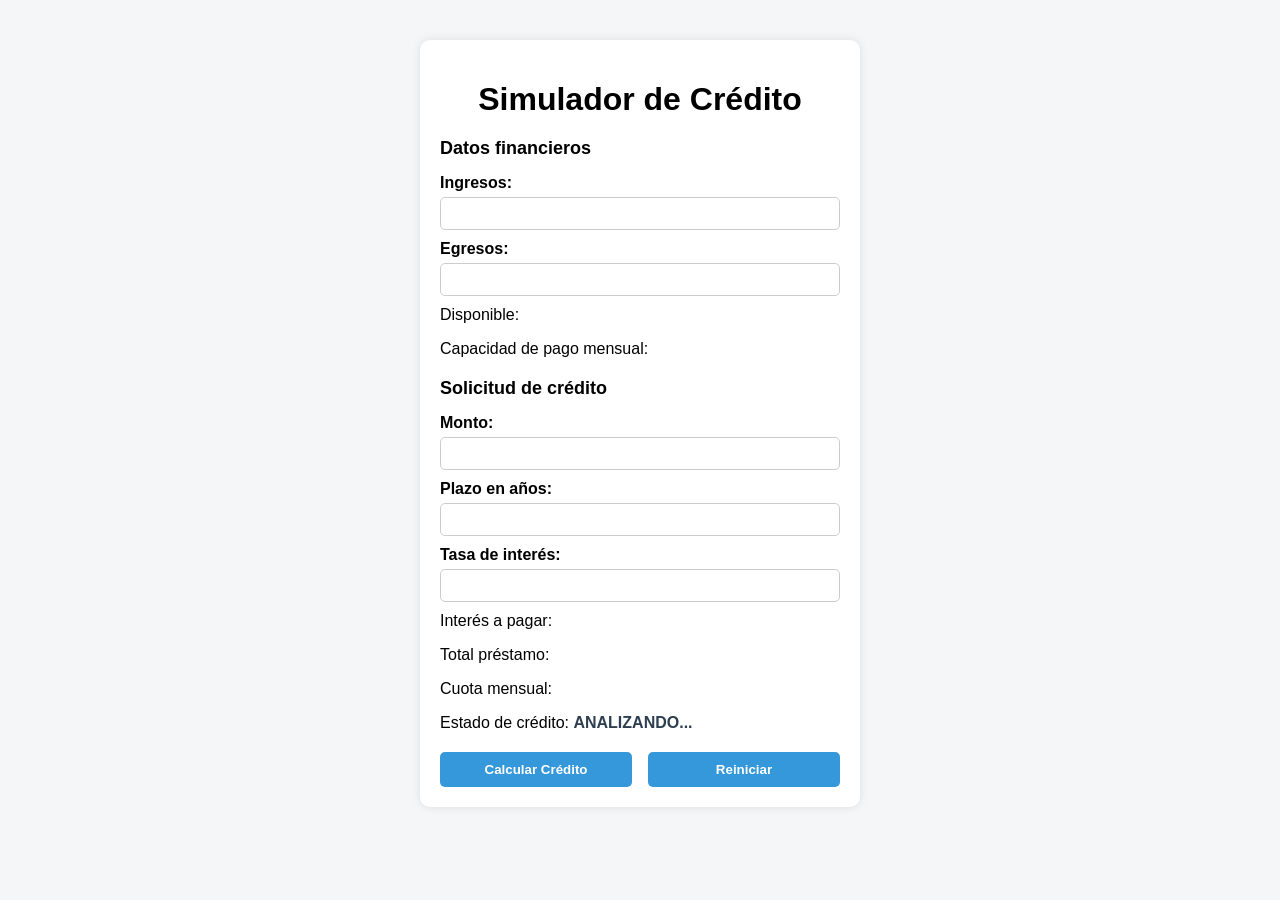
==== simulador.html @ d0315a12 "primer commit" ====
<!DOCTYPE html>
<html lang="es">
<head>
    <meta charset="UTF-8">
    <meta name="viewport" content="width=device-width, initial-scale=1.0">
    <title>Simulador de Crédito</title>
    <link rel="stylesheet" href="simulador.css">
</head>
<body>

    <div class="container">
        <h1>Simulador de Crédito</h1>

        <h2>Datos financieros</h2>
        <label for="txtIngresos">Ingresos:</label>
        <input type="text" id="txtIngresos">

        <label for="txtEgresos">Egresos:</label>
        <input type="text" id="txtEgresos">

        <p>Disponible: <span id="spnDisponible"></span></p>
        <p>Capacidad de pago mensual: <span id="spnCapacidadPago"></span></p>

        <h2>Solicitud de crédito</h2>
        <label for="txtMonto">Monto:</label>
        <input type="text" id="txtMonto">

        <label for="txtPlazo">Plazo en años:</label>
        <input type="text" id="txtPlazo">

        <label for="txtTasaInteres">Tasa de interés:</label>
        <input type="text" id="txtTasaInteres">

        <p>Interés a pagar: <span id="spnInteresPagar"></span></p>
        <p>Total préstamo: <span id="spnTotalPrestamo"></span></p>
        <p>Cuota mensual: <span id="spnCuotaMensual"></span></p>
        <p>Estado de crédito: <span id="spnEstadoCredito">ANALIZANDO...</span></p>

        <div class="buttons">
            <button id="btnCalcularCredito">Calcular Crédito</button>
            <button id="btnReiniciar">Reiniciar</button>
        </div>
    </div>

</body>
</html>
---- simulador.css ----
body {
    font-family: Arial, sans-serif;
    background-color: #f4f6f8;
    margin: 0;
    padding: 0;
}

.container {
    width: 400px;
    margin: 40px auto;
    padding: 20px;
    background-color: white;
    border-radius: 10px;
    box-shadow: 0 0 10px rgba(0,0,0,0.1);
}

h1 {
    text-align: center;
    margin-bottom: 20px;
}

h2 {
    margin-top: 20px;
    font-size: 18px;
}

label {
    display: block;
    margin-top: 10px;
    font-weight: bold;
}

input {
    width: 100%;
    padding: 8px;
    margin-top: 5px;
    border-radius: 5px;
    border: 1px solid #ccc;
    box-sizing: border-box;
}

p {
    margin-top: 10px;
}

span {
    font-weight: bold;
    color: #2c3e50;
}

.buttons {
    margin-top: 20px;
    display: flex;
    justify-content: space-between;
}

button {
    width: 48%;
    padding: 10px;
    border: none;
    border-radius: 5px;
    background-color: #3498db;
    color: white;
    font-weight: bold;
    cursor: pointer;
}

button:hover {
    background-color: #2980b9;
}
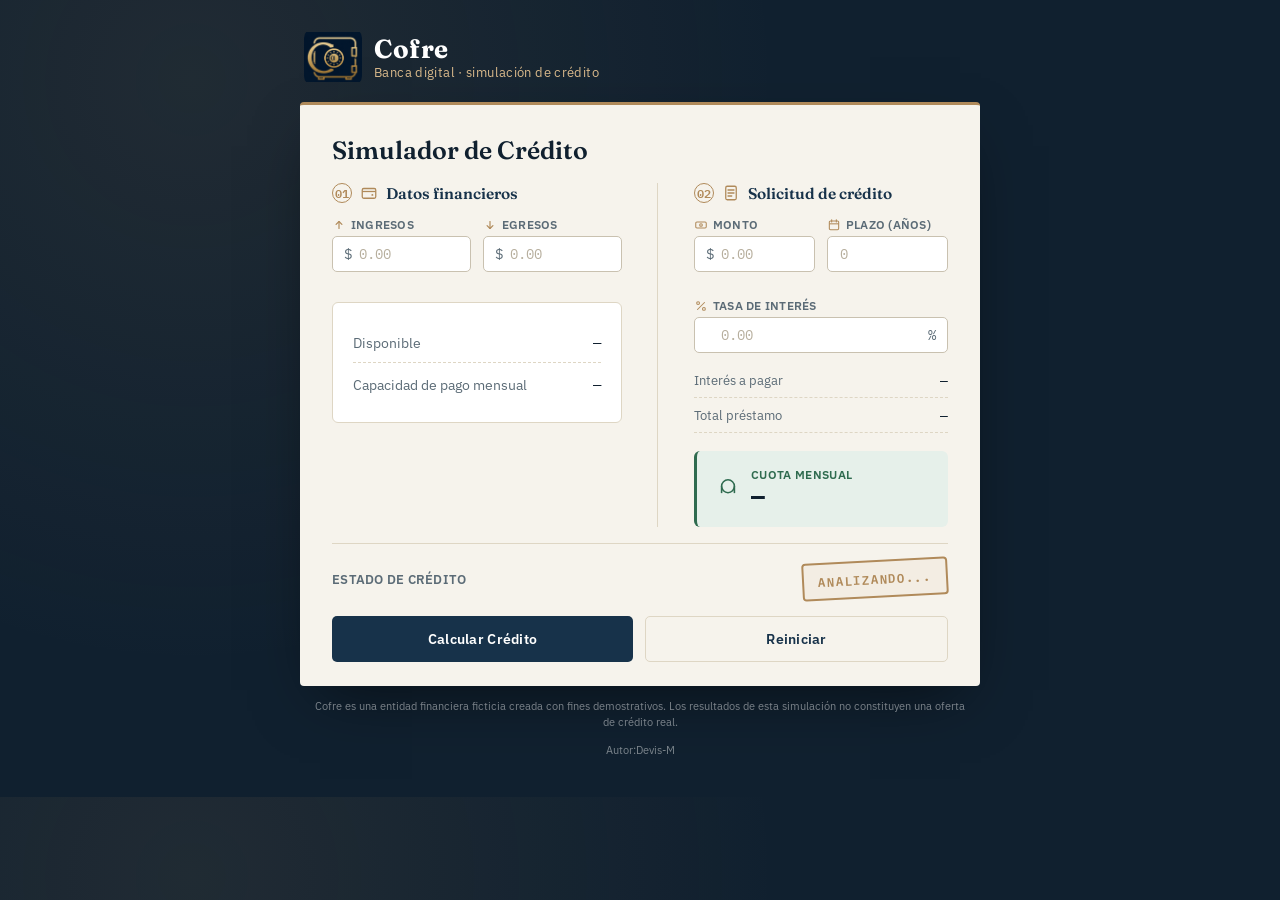
==== commit ceca9383: "mejora visual con ia" ====
--- a/simulador.html
+++ b/simulador.html
@@ -3,44 +3,216 @@
 <head>
     <meta charset="UTF-8">
     <meta name="viewport" content="width=device-width, initial-scale=1.0">
-    <title>Simulador de Crédito</title>
+    <title>Cofre · Simulador de Crédito</title>
+
+    <link rel="preconnect" href="https://fonts.googleapis.com">
+    <link rel="preconnect" href="https://fonts.gstatic.com" crossorigin>
+    <link href="https://fonts.googleapis.com/css2?family=Fraunces:opsz,wght@9..144,500;9..144,600;9..144,700&family=IBM+Plex+Sans:wght@400;500;600&family=IBM+Plex+Mono:wght@500;600&display=swap" rel="stylesheet">
+
     <link rel="stylesheet" href="simulador.css">
+    <script src="utilitarios.js"></script>
+    <script src="simulador.js"></script>
+    <script src="funciones.js"></script>
 </head>
 <body>
 
-    <div class="container">
-        <h1>Simulador de Crédito</h1>
-
-        <h2>Datos financieros</h2>
-        <label for="txtIngresos">Ingresos:</label>
-        <input type="text" id="txtIngresos">
-
-        <label for="txtEgresos">Egresos:</label>
-        <input type="text" id="txtEgresos">
-
-        <p>Disponible: <span id="spnDisponible"></span></p>
-        <p>Capacidad de pago mensual: <span id="spnCapacidadPago"></span></p>
-
-        <h2>Solicitud de crédito</h2>
-        <label for="txtMonto">Monto:</label>
-        <input type="text" id="txtMonto">
-
-        <label for="txtPlazo">Plazo en años:</label>
-        <input type="text" id="txtPlazo">
-
-        <label for="txtTasaInteres">Tasa de interés:</label>
-        <input type="text" id="txtTasaInteres">
-
-        <p>Interés a pagar: <span id="spnInteresPagar"></span></p>
-        <p>Total préstamo: <span id="spnTotalPrestamo"></span></p>
-        <p>Cuota mensual: <span id="spnCuotaMensual"></span></p>
-        <p>Estado de crédito: <span id="spnEstadoCredito">ANALIZANDO...</span></p>
-
-        <div class="buttons">
-            <button id="btnCalcularCredito">Calcular Crédito</button>
-            <button id="btnReiniciar">Reiniciar</button>
-        </div>
+    <div class="page">
+
+        <header class="brand">
+            <img class="brand__mark" src="Logo_Simulador.png" alt="Cofre">
+            <div class="brand__text">
+                <span class="brand__name">Cofre</span>
+                <span class="brand__tagline">Banca digital · simulación de crédito</span>
+            </div>
+        </header>
+
+        <main class="container">
+
+            <h1 class="container__title">Simulador de Crédito</h1>
+
+            <div class="container__grid">
+
+                <section class="ledger" aria-labelledby="titulo-datos">
+                    <h2 id="titulo-datos">
+                        <span class="ledger__eyebrow">01</span>
+                        <svg class="ledger__icon" viewBox="0 0 24 24" width="18" height="18" aria-hidden="true">
+                            <rect x="3" y="6" width="18" height="13" rx="2" fill="none" stroke="currentColor" stroke-width="1.7"/>
+                            <line x1="3" y1="10" x2="21" y2="10" stroke="currentColor" stroke-width="1.7"/>
+                            <circle cx="16.5" cy="14.5" r="1.3" fill="currentColor" stroke="none"/>
+                        </svg>
+                        Datos financieros
+                    </h2>
+
+                    <div class="field-group">
+                        <div class="field">
+                            <label for="txtIngresos">
+                                <svg class="field__icon" viewBox="0 0 24 24" width="14" height="14" aria-hidden="true">
+                                    <line x1="12" y1="18" x2="12" y2="6" stroke="currentColor" stroke-width="2" stroke-linecap="round"/>
+                                    <polyline points="7,11 12,6 17,11" fill="none" stroke="currentColor" stroke-width="2" stroke-linecap="round" stroke-linejoin="round"/>
+                                </svg>
+                                Ingresos
+                            </label>
+                            <div class="field__input">
+                                <span class="field__prefix">$</span>
+                                <input type="text" id="txtIngresos" inputmode="decimal" placeholder="0.00">
+                            </div>
+                        </div>
+
+                        <div class="field">
+                            <label for="txtEgresos">
+                                <svg class="field__icon" viewBox="0 0 24 24" width="14" height="14" aria-hidden="true">
+                                    <line x1="12" y1="6" x2="12" y2="18" stroke="currentColor" stroke-width="2" stroke-linecap="round"/>
+                                    <polyline points="7,13 12,18 17,13" fill="none" stroke="currentColor" stroke-width="2" stroke-linecap="round" stroke-linejoin="round"/>
+                                </svg>
+                                Egresos
+                            </label>
+                            <div class="field__input">
+                                <span class="field__prefix">$</span>
+                                <input type="text" id="txtEgresos" inputmode="decimal" placeholder="0.00">
+                            </div>
+                        </div>
+                    </div>
+
+                    <div class="summary-box">
+                        <div class="summary-box__item">
+                            <span class="summary-box__label">Disponible</span>
+                            <span class="ledger__value" id="spnDisponible">—</span>
+                        </div>
+                        <div class="summary-box__item">
+                            <span class="summary-box__label">Capacidad de pago mensual</span>
+                            <span class="ledger__value" id="spnCapacidadPago">—</span>
+                        </div>
+                    </div>
+                </section>
+
+                <section class="ledger ledger--divider" aria-labelledby="titulo-solicitud">
+                    <h2 id="titulo-solicitud">
+                        <span class="ledger__eyebrow">02</span>
+                        <svg class="ledger__icon" viewBox="0 0 24 24" width="18" height="18" aria-hidden="true">
+                            <rect x="5" y="3" width="14" height="18" rx="2" fill="none" stroke="currentColor" stroke-width="1.7"/>
+                            <line x1="8" y1="8" x2="16" y2="8" stroke="currentColor" stroke-width="1.7" stroke-linecap="round"/>
+                            <line x1="8" y1="12" x2="16" y2="12" stroke="currentColor" stroke-width="1.7" stroke-linecap="round"/>
+                            <line x1="8" y1="16" x2="13" y2="16" stroke="currentColor" stroke-width="1.7" stroke-linecap="round"/>
+                        </svg>
+                        Solicitud de crédito
+                    </h2>
+
+                    <div class="field-group">
+                        <div class="field">
+                            <label for="txtMonto">
+                                <svg class="field__icon" viewBox="0 0 24 24" width="14" height="14" aria-hidden="true">
+                                    <rect x="3" y="7" width="18" height="10" rx="2" fill="none" stroke="currentColor" stroke-width="1.8"/>
+                                    <circle cx="12" cy="12" r="2.3" fill="none" stroke="currentColor" stroke-width="1.8"/>
+                                </svg>
+                                Monto
+                            </label>
+                            <div class="field__input">
+                                <span class="field__prefix">$</span>
+                                <input type="text" id="txtMonto" inputmode="decimal" placeholder="0.00">
+                            </div>
+                        </div>
+
+                        <div class="field">
+                            <label for="txtPlazo">
+                                <svg class="field__icon" viewBox="0 0 24 24" width="14" height="14" aria-hidden="true">
+                                    <rect x="4" y="5" width="16" height="15" rx="2" fill="none" stroke="currentColor" stroke-width="1.8"/>
+                                    <line x1="4" y1="10" x2="20" y2="10" stroke="currentColor" stroke-width="1.8"/>
+                                    <line x1="8" y1="3" x2="8" y2="7" stroke="currentColor" stroke-width="1.8" stroke-linecap="round"/>
+                                    <line x1="16" y1="3" x2="16" y2="7" stroke="currentColor" stroke-width="1.8" stroke-linecap="round"/>
+                                </svg>
+                                Plazo (años)
+                            </label>
+                            <input type="text" id="txtPlazo" inputmode="numeric" placeholder="0">
+                        </div>
+                    </div>
+
+                    <div class="field">
+                        <label for="txtTasaInteres">
+                            <svg class="field__icon" viewBox="0 0 24 24" width="14" height="14" aria-hidden="true">
+                                <circle cx="7" cy="7" r="2.4" fill="none" stroke="currentColor" stroke-width="1.8"/>
+                                <circle cx="17" cy="17" r="2.4" fill="none" stroke="currentColor" stroke-width="1.8"/>
+                                <line x1="18" y1="6" x2="6" y2="18" stroke="currentColor" stroke-width="1.8" stroke-linecap="round"/>
+                            </svg>
+                            Tasa de interés
+                        </label>
+                        <div class="field__input">
+                            <input type="text" id="txtTasaInteres" inputmode="decimal" placeholder="0.00">
+                            <span class="field__suffix">%</span>
+                        </div>
+                    </div>
+
+                    <div class="ledger__row">
+                        <span class="ledger__label">Interés a pagar</span>
+                        <span class="ledger__value" id="spnInteresPagar">—</span>
+                    </div>
+                    <div class="ledger__row">
+                        <span class="ledger__label">Total préstamo</span>
+                        <span class="ledger__value" id="spnTotalPrestamo">—</span>
+                    </div>
+
+                    <div class="cuota-box">
+                        <svg class="cuota-box__icon" viewBox="0 0 24 24" width="22" height="22" aria-hidden="true">
+                            <circle cx="12" cy="9" r="7" fill="none" stroke="currentColor" stroke-width="1.7"/>
+                            <path d="M12,20 a7,3 0 0 0 0,-0.01" fill="none" stroke="currentColor" stroke-width="1.7"/>
+                            <line x1="5" y1="9" x2="5" y2="16.5" stroke="currentColor" stroke-width="1.7"/>
+                            <line x1="19" y1="9" x2="19" y2="16.5" stroke="currentColor" stroke-width="1.7"/>
+                        </svg>
+                        <div class="cuota-box__text">
+                            <span class="cuota-box__label">Cuota mensual</span>
+                            <span class="cuota-box__value" id="spnCuotaMensual">—</span>
+                        </div>
+                    </div>
+                </section>
+
+            </div>
+
+            <div class="verdict">
+                <span class="verdict__label">Estado de crédito</span>
+                <span class="verdict__stamp" id="spnEstadoCredito">ANALIZANDO...</span>
+            </div>
+
+            <div class="buttons">
+                <button id="btnCalcularCredito" onclick="calcular()">Calcular Crédito</button>
+                <button id="btnReiniciar" class="buttons__secondary">Reiniciar</button>
+            </div>
+
+        </main>
+
+        <footer class="disclaimer">
+            Cofre es una entidad financiera ficticia creada con fines demostrativos. Los resultados de esta simulación no constituyen una oferta de crédito real.
+            <p>Autor:Devis-M</p>
+        </footer>
+
     </div>
 
+    <script>
+        // Aplica el color del sello "Estado de crédito" según el texto que
+        // simulador.js / funciones.js coloquen en #spnEstadoCredito.
+        (function () {
+            var spnEstado = document.getElementById('spnEstadoCredito');
+            if (!spnEstado) return;
+
+            var CLASES = ['is-analizando', 'is-aprobado', 'is-rechazado'];
+
+            function actualizarEstado() {
+                var texto = spnEstado.textContent.trim().toUpperCase();
+
+                spnEstado.classList.remove.apply(spnEstado.classList, CLASES);
+
+                if (texto.indexOf('APROB') !== -1) {
+                    spnEstado.classList.add('is-aprobado');
+                } else if (texto.indexOf('RECHAZ') !== -1 || texto.indexOf('NEGAD') !== -1) {
+                    spnEstado.classList.add('is-rechazado');
+                } else {
+                    spnEstado.classList.add('is-analizando');
+                }
+            }
+
+            actualizarEstado();
+
+            var observador = new MutationObserver(actualizarEstado);
+            observador.observe(spnEstado, { childList: true, characterData: true, subtree: true });
+        })();
+    </script>
 </body>
 </html>
--- a/simulador.css
+++ b/simulador.css
@@ -1,70 +1,510 @@
+:root {
+    /* Paleta — Cofre */
+    --tinta-noche: #10202F;
+    --tinta-azul: #17324A;
+    --papel: #F6F3EC;
+    --papel-linea: #DED6C4;
+    --bronce: #B08A5A;
+    --bronce-claro: #D9B98B;
+    --esmeralda: #2F6B4F;
+    --esmeralda-suave: #E6F0EA;
+    --terracota: #A34433;
+    --terracota-suave: #F6E7E4;
+    --texto: #1C2B36;
+    --texto-suave: #5B6B76;
+
+    --fuente-display: "Fraunces", Georgia, serif;
+    --fuente-texto: "IBM Plex Sans", Arial, sans-serif;
+    --fuente-datos: "IBM Plex Mono", "Courier New", monospace;
+}
+
+* {
+    box-sizing: border-box;
+}
+
 body {
-    font-family: Arial, sans-serif;
-    background-color: #f4f6f8;
+    font-family: var(--fuente-texto);
+    background:
+        radial-gradient(circle at 15% 10%, rgba(176,138,90,0.10), transparent 45%),
+        var(--tinta-noche);
+    color: var(--texto);
     margin: 0;
-    padding: 0;
-}
+    padding: clamp(16px, 3vw, 28px) 16px;
+}
+
+.page {
+    max-width: 480px;
+    margin: 0 auto;
+}
+
+@media (min-width: 720px) {
+    .page {
+        max-width: 680px;
+    }
+}
+
+/* ---------- Encabezado de marca ---------- */
+
+.brand {
+    display: flex;
+    align-items: center;
+    gap: 12px;
+    padding: 0 4px 16px;
+}
+
+.brand__mark {
+    flex-shrink: 0;
+    width: 58px;
+    height: 58px;
+    border-radius: 10px;
+    object-fit: contain;
+}
+
+.brand__text {
+    display: flex;
+    flex-direction: column;
+    line-height: 1.25;
+}
+
+.brand__name {
+    font-family: var(--fuente-display);
+    font-weight: 700;
+    font-size: 26px;
+    letter-spacing: 0.02em;
+    color: #FFFFFF;
+}
+
+.brand__tagline {
+    font-size: 12.5px;
+    letter-spacing: 0.03em;
+    color: var(--bronce-claro);
+}
+
+/* ---------- Tarjeta principal ---------- */
 
 .container {
-    width: 400px;
-    margin: 40px auto;
-    padding: 20px;
-    background-color: white;
-    border-radius: 10px;
-    box-shadow: 0 0 10px rgba(0,0,0,0.1);
-}
-
-h1 {
-    text-align: center;
-    margin-bottom: 20px;
-}
-
-h2 {
-    margin-top: 20px;
-    font-size: 18px;
+    background-color: var(--papel);
+    border-radius: 4px;
+    padding: clamp(20px, 4vw, 30px) clamp(20px, 4vw, 32px) 24px;
+    box-shadow: 0 24px 60px -20px rgba(0,0,0,0.55);
+    border-top: 3px solid var(--bronce);
+}
+
+.container__title {
+    font-family: var(--fuente-display);
+    font-size: clamp(20px, 4vw, 25px);
+    font-weight: 600;
+    margin: 0 0 18px;
+    color: var(--tinta-noche);
+}
+
+/* ---------- Grid de dos columnas en pantallas anchas ---------- */
+
+.container__grid {
+    display: block;
+}
+
+@media (min-width: 720px) {
+    .container__grid {
+        display: grid;
+        grid-template-columns: 1fr 1fr;
+        gap: 0 36px;
+        align-items: start;
+    }
+
+    .ledger--divider {
+        border-left: 1px solid var(--papel-linea);
+        padding-left: 36px;
+        margin-left: -1px;
+    }
+}
+
+/* ---------- Secciones tipo libro contable ---------- */
+
+.ledger {
+    margin-top: 18px;
+    padding-top: 14px;
+    border-top: 1px solid var(--papel-linea);
+}
+
+@media (min-width: 720px) {
+    .ledger {
+        margin-top: 0;
+        padding-top: 0;
+        border-top: none;
+    }
+
+    .ledger h2 {
+        font-size: 18px;
+        margin-bottom: 20px;
+    }
+
+    .field-group,
+    .field {
+        margin-bottom: 16px;
+    }
+
+    input {
+        padding: 11px 14px;
+        font-size: 15px;
+    }
+
+    .ledger__row {
+        font-size: 13.5px;
+        padding: 9px 0;
+    }
+}
+
+.ledger h2 {
+    display: flex;
+    align-items: center;
+    gap: 8px;
+    font-family: var(--fuente-display);
+    font-size: 15.5px;
+    font-weight: 600;
+    margin: 0 0 14px;
+    color: var(--tinta-azul);
+}
+
+.ledger__icon {
+    color: var(--bronce);
+    flex-shrink: 0;
+}
+
+.ledger__eyebrow {
+    font-family: var(--fuente-datos);
+    font-size: 12px;
+    font-weight: 600;
+    color: var(--bronce);
+    border: 1px solid var(--bronce);
+    border-radius: 50%;
+    width: 20px;
+    height: 20px;
+    display: inline-flex;
+    align-items: center;
+    justify-content: center;
+    flex-shrink: 0;
+}
+
+.field {
+    margin-bottom: 10px;
+}
+
+.field-group {
+    display: grid;
+    grid-template-columns: 1fr 1fr;
+    gap: 12px;
 }
 
 label {
-    display: block;
-    margin-top: 10px;
-    font-weight: bold;
+    display: flex;
+    align-items: center;
+    gap: 5px;
+    margin-bottom: 4px;
+    font-size: 11.5px;
+    font-weight: 600;
+    letter-spacing: 0.02em;
+    text-transform: uppercase;
+    color: var(--texto-suave);
+}
+
+.field__icon {
+    color: var(--bronce);
+    flex-shrink: 0;
 }
 
 input {
     width: 100%;
-    padding: 8px;
-    margin-top: 5px;
+    padding: 8px 12px;
+    font-family: var(--fuente-datos);
+    font-size: 14px;
+    color: var(--texto);
+    background-color: #FFFFFF;
+    border: 1px solid #C9C1B0;
     border-radius: 5px;
-    border: 1px solid #ccc;
-    box-sizing: border-box;
-}
-
-p {
-    margin-top: 10px;
-}
-
-span {
-    font-weight: bold;
-    color: #2c3e50;
-}
+    outline: none;
+    transition: border-color 0.15s ease, box-shadow 0.15s ease;
+}
+
+input::placeholder {
+    color: #B7AF9E;
+}
+
+input:focus {
+    border-color: var(--bronce);
+    box-shadow: 0 0 0 3px rgba(176,138,90,0.22);
+}
+
+.field__input {
+    position: relative;
+    display: flex;
+    align-items: center;
+}
+
+.field__input input {
+    padding-left: 26px;
+}
+
+.field__input .field__prefix {
+    position: absolute;
+    left: 12px;
+    font-family: var(--fuente-datos);
+    font-size: 14px;
+    color: var(--texto-suave);
+    pointer-events: none;
+}
+
+.field__input .field__suffix {
+    position: absolute;
+    right: 12px;
+    font-family: var(--fuente-datos);
+    font-size: 14px;
+    color: var(--texto-suave);
+    pointer-events: none;
+}
+
+.field__input input:has(+ .field__suffix) {
+    padding-right: 26px;
+}
+
+/* ---------- Resumen financiero (sección 01) ---------- */
+
+.summary-box {
+    margin-top: 14px;
+    padding: 14px 16px;
+    background-color: #FFFFFF;
+    border: 1px solid var(--papel-linea);
+    border-radius: 6px;
+}
+
+.summary-box__item {
+    display: flex;
+    justify-content: space-between;
+    align-items: baseline;
+    gap: 12px;
+    padding: 7px 0;
+    border-bottom: 1px dashed var(--papel-linea);
+    font-size: 12.5px;
+}
+
+.summary-box__item:last-child {
+    border-bottom: none;
+}
+
+.summary-box__label {
+    color: var(--texto-suave);
+}
+
+@media (min-width: 720px) {
+    .summary-box {
+        margin-top: 20px;
+        padding: 18px 20px;
+    }
+
+    .summary-box__item {
+        font-size: 13.5px;
+        padding: 9px 0;
+    }
+}
+
+/* ---------- Filas de resultados (sección 02) ---------- */
+
+.ledger__row {
+    display: flex;
+    justify-content: space-between;
+    align-items: baseline;
+    gap: 12px;
+    padding: 6px 0;
+    border-bottom: 1px dashed var(--papel-linea);
+    font-size: 12.5px;
+}
+
+.ledger__row:last-child {
+    border-bottom: none;
+}
+
+.ledger__label {
+    color: var(--texto-suave);
+}
+
+.ledger__value {
+    font-family: var(--fuente-datos);
+    font-weight: 600;
+    color: var(--tinta-noche);
+    white-space: nowrap;
+}
+
+/* ---------- Cuota mensual destacada ---------- */
+
+.cuota-box {
+    margin-top: 12px;
+    padding: 12px 16px;
+    display: flex;
+    align-items: center;
+    gap: 12px;
+    background-color: var(--esmeralda-suave);
+    border-left: 3px solid var(--esmeralda);
+    border-radius: 6px;
+}
+
+.cuota-box__icon {
+    color: var(--esmeralda);
+    flex-shrink: 0;
+}
+
+.cuota-box__text {
+    display: flex;
+    flex-direction: column;
+    gap: 1px;
+}
+
+.cuota-box__label {
+    font-size: 11.5px;
+    font-weight: 600;
+    letter-spacing: 0.03em;
+    text-transform: uppercase;
+    color: var(--esmeralda);
+}
+
+.cuota-box__value {
+    font-family: var(--fuente-datos);
+    font-size: 20px;
+    font-weight: 700;
+    color: var(--tinta-noche);
+    line-height: 1.2;
+}
+
+@media (min-width: 720px) {
+    .cuota-box {
+        margin-top: 18px;
+        padding: 16px 20px;
+    }
+
+    .cuota-box__value {
+        font-size: 23px;
+    }
+}
+
+/* ---------- Sello de estado ---------- */
+
+.verdict {
+    margin-top: 16px;
+    padding-top: 16px;
+    border-top: 1px solid var(--papel-linea);
+    display: flex;
+    align-items: center;
+    justify-content: space-between;
+    gap: 12px;
+    flex-wrap: wrap;
+}
+
+.verdict__label {
+    font-size: 12.5px;
+    font-weight: 600;
+    letter-spacing: 0.02em;
+    text-transform: uppercase;
+    color: var(--texto-suave);
+}
+
+.verdict__stamp {
+    font-family: var(--fuente-datos);
+    font-weight: 600;
+    font-size: 12.5px;
+    letter-spacing: 0.06em;
+    text-transform: uppercase;
+    border-radius: 4px;
+    padding: 6px 14px;
+    transform: rotate(-3deg);
+    display: inline-block;
+    border: 2px solid var(--bronce);
+    color: var(--bronce);
+    background: rgba(176,138,90,0.06);
+    transition: color 0.2s ease, border-color 0.2s ease, background-color 0.2s ease;
+}
+
+.verdict__stamp.is-analizando {
+    border-color: var(--bronce);
+    color: var(--bronce);
+    background: rgba(176,138,90,0.06);
+}
+
+.verdict__stamp.is-aprobado {
+    border-color: var(--esmeralda);
+    color: var(--esmeralda);
+    background: rgba(47,107,79,0.08);
+}
+
+.verdict__stamp.is-rechazado {
+    border-color: var(--terracota);
+    color: var(--terracota);
+    background: rgba(163,68,51,0.08);
+}
+
+/* ---------- Botones ---------- */
 
 .buttons {
-    margin-top: 20px;
-    display: flex;
-    justify-content: space-between;
+    margin-top: 18px;
+    display: flex;
+    gap: 12px;
 }
 
 button {
-    width: 48%;
-    padding: 10px;
+    flex: 1;
+    padding: 13px 10px;
+    font-family: var(--fuente-texto);
+    font-size: 14px;
+    font-weight: 600;
+    letter-spacing: 0.02em;
     border: none;
     border-radius: 5px;
-    background-color: #3498db;
-    color: white;
-    font-weight: bold;
     cursor: pointer;
-}
-
-button:hover {
-    background-color: #2980b9;
+    transition: background-color 0.15s ease, transform 0.05s ease;
+}
+
+button:active {
+    transform: translateY(1px);
+}
+
+#btnCalcularCredito {
+    background-color: var(--tinta-azul);
+    color: #FFFFFF;
+}
+
+#btnCalcularCredito:hover {
+    background-color: var(--tinta-noche);
+}
+
+.buttons__secondary {
+    background-color: transparent;
+    color: var(--tinta-azul);
+    border: 1.5px solid var(--papel-linea);
+}
+
+.buttons__secondary:hover {
+    border-color: var(--bronce);
+    color: var(--bronce);
+}
+
+/* ---------- Pie de página ---------- */
+
+.disclaimer {
+    margin-top: 12px;
+    padding: 0 8px;
+    font-size: 11px;
+    line-height: 1.5;
+    color: rgba(255,255,255,0.45);
+    text-align: center;
+}
+
+/* ---------- Responsive ---------- */
+
+@media (max-width: 420px) {
+    .field-group {
+        grid-template-columns: 1fr;
+        gap: 0;
+    }
+
+    .buttons {
+        flex-direction: column;
+    }
 }
